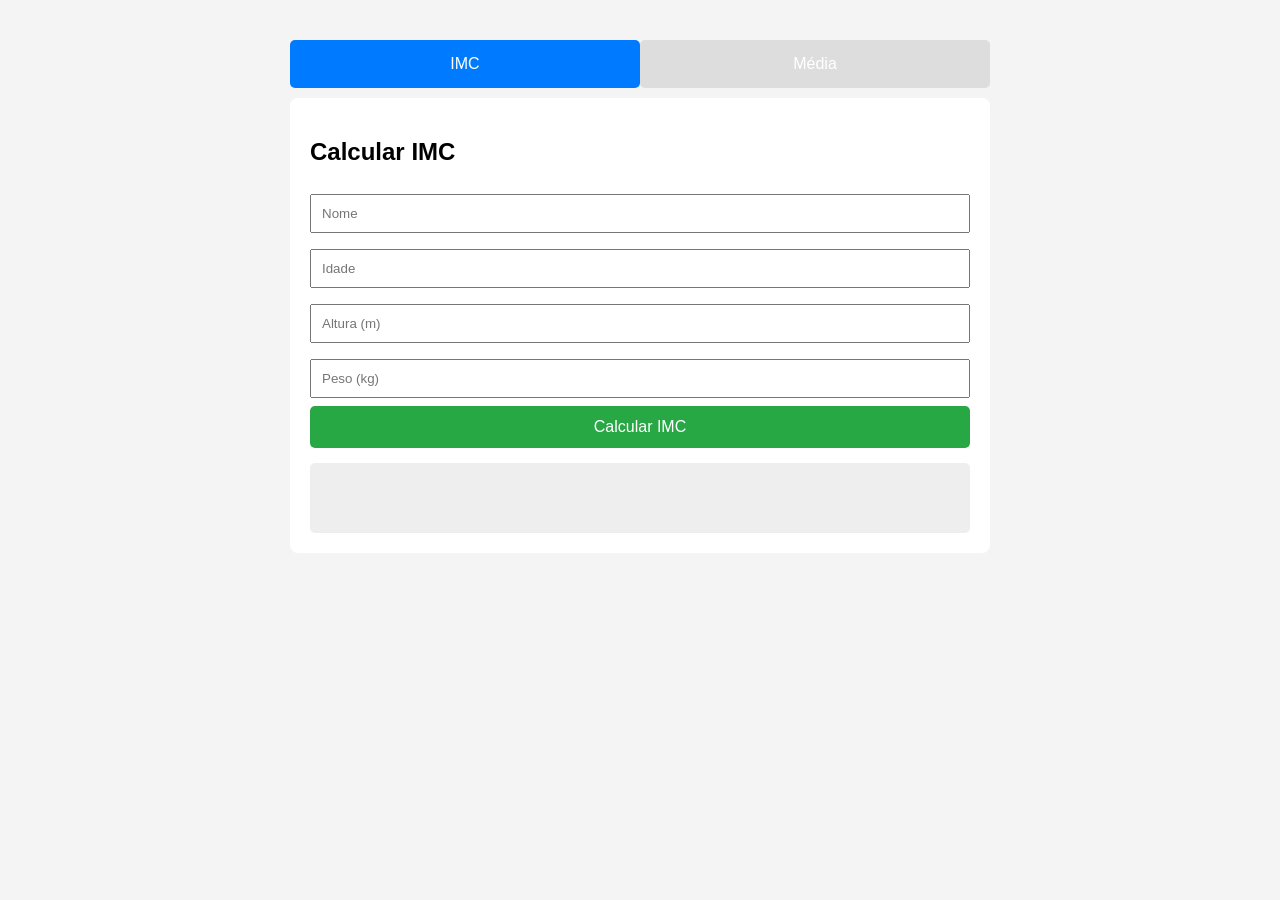
==== index.html @ 05ee16d1 "pc" ====
<!DOCTYPE html>
<html lang="pt-br">

<head>
    <meta charset="UTF-8">
    <meta name="viewport" content="width=device-width, initial-scale=1.0">
    <title>Tabs com API</title>

    <style>
        body {
            font-family: Arial, sans-serif;
            max-width: 700px;
            margin: 40px auto;
            background: #f4f4f4;
        }

        .tabs {
            display: flex;
            margin-bottom: 10px;
        }

        .tab-btn {
            flex: 1;
            padding: 15px;
            cursor: pointer;
            border: none;
            background: #ddd;
            font-size: 16px;
        }

        .tab-btn.active {
            background: #007bff;
            color: white;
        }

        .tab-content {
            display: none;
            background: white;
            padding: 20px;
            border-radius: 8px;
        }

        .tab-content.active {
            display: block;
        }

        input {
            width: 100%;
            padding: 10px;
            margin: 8px 0;
            box-sizing: border-box;
        }

        button {
            padding: 12px;
            background: #28a745;
            color: white;
            border: none;
            width: 100%;
            cursor: pointer;
            font-size: 16px;
            border-radius: 5px;
        }

        .resultado {
            margin-top: 15px;
            padding: 15px;
            background: #eee;
            border-radius: 5px;
            min-height: 40px;
        }
    </style>
</head>

<body>

    <div class="tabs">
        <button class="tab-btn active" onclick="abrirTab(0)">IMC</button>
        <button class="tab-btn" onclick="abrirTab(1)">Média</button>
    </div>

    <!-- TAB 1 -->
    <div class="tab-content active">
        <h2>Calcular IMC</h2>

        <input type="text" id="nome" placeholder="Nome">
        <input type="number" id="idade" placeholder="Idade">
        <input type="number" id="altura" placeholder="Altura (m)">
        <input type="number" id="peso" placeholder="Peso (kg)">

        <button onclick="calcularIMC()">Calcular IMC</button>

        <div class="resultado" id="resultadoIMC"></div>
    </div>

    <script>
        function abrirTab(index) {
            document.querySelectorAll('.tab-content').forEach(tab => tab.classList.remove('active'));
            document.querySelectorAll('.tab-btn').forEach(btn => btn.classList.remove('active'));

            document.querySelectorAll('.tab-content')[index].classList.add('active');
            document.querySelectorAll('.tab-btn')[index].classList.add('active');
        }

        function formatarResposta(resultado) {
            if (resultado.erro) {
                return `<div style="color: #721c24; padding: 15px; background: #f8d7da; border: 1px solid #f5c6cb; border-radius: 5px; font-weight: bold;">
                            ⚠️ Erro: ${resultado.erro}
                        </div>`;
            }

            let html = `<div style="padding: 15px; background: #d4edda; color: #155724; border: 1px solid #c3e6cb; border-radius: 5px;">`;
            html += `<h3 style="margin-top: 0; margin-bottom: 15px; border-bottom: 1px solid #c3e6cb; padding-bottom: 5px;">✅ Sucesso</h3>`;
            html += `<ul style="list-style-type: none; padding-left: 0; margin: 0;">`;

            for (const [key, value] of Object.entries(resultado)) {
                // Capitaliza a primeira letra e ajusta o nome (ex: imc -> IMC)
                let label = key.charAt(0).toUpperCase() + key.slice(1);
                if (key.toLowerCase() === 'imc') label = 'IMC';

                html += `<li style="margin-bottom: 8px; font-size: 16px;">
                            <strong style="color: #0b2e13;">${label}:</strong> ${value}
                         </li>`;
            }

            html += `</ul></div>`;
            return html;
        }

        async function calcularIMC() {
            const dados = {
                nome: document.getElementById("nome").value,
                idade: document.getElementById("idade").value,
                altura: document.getElementById("altura").value,
                peso: document.getElementById("peso").value
            };

            try {
                const res = await fetch("http://localhost:3000/imc", {
                    method: "POST",
                    headers: {
                        "Content-Type": "application/json"
                    },
                    body: JSON.stringify(dados)
                });

                const resultado = await res.json();
                document.getElementById("resultadoIMC").innerHTML = formatarResposta(resultado);
            } catch (erro) {
                document.getElementById("resultadoIMC").innerHTML = formatarResposta({ erro: "Falha na comunicação com o servidor." });
            }
        }

    </script>

</body>

</html>
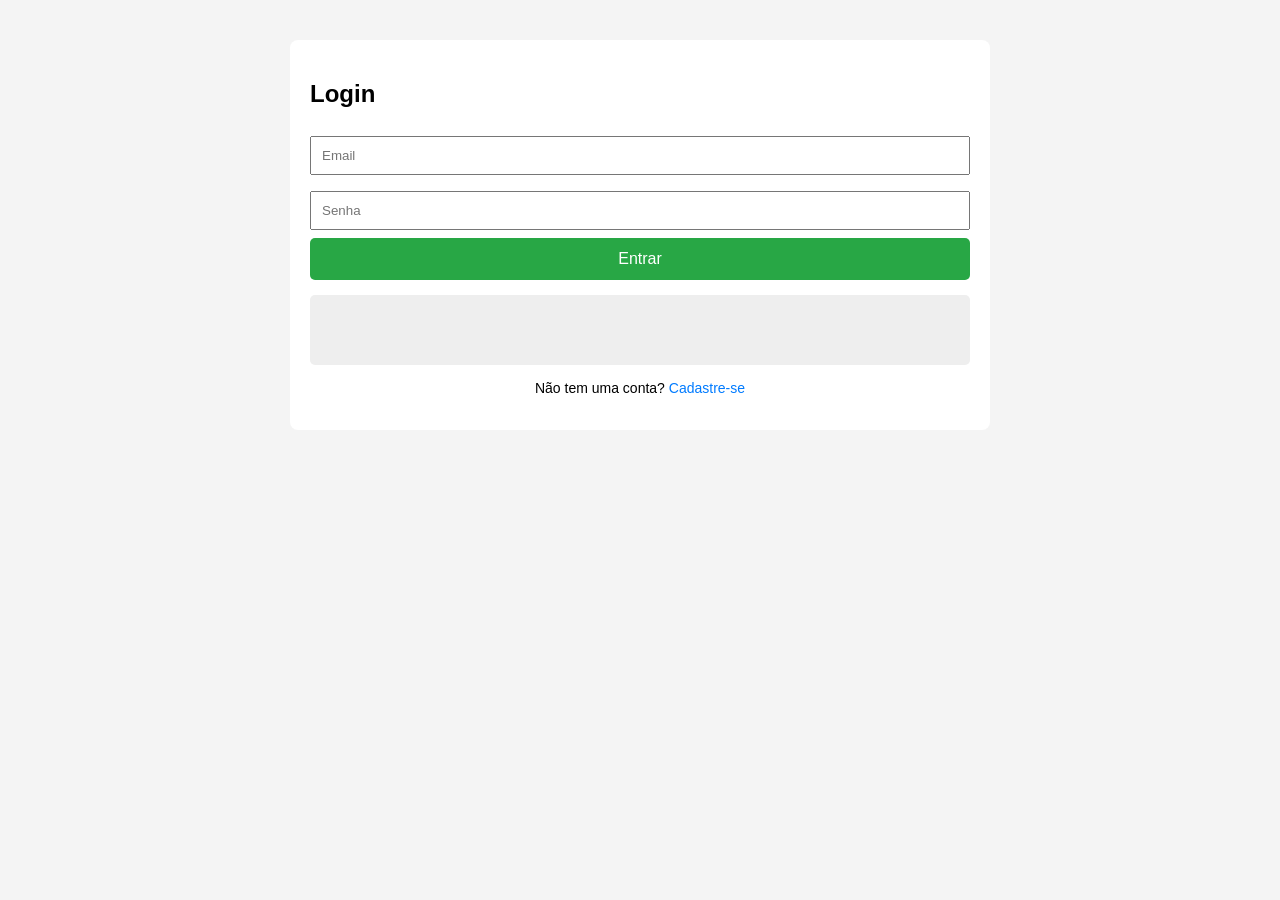
==== commit 8fe239ea: "pc" ====
--- a/index.html
+++ b/index.html
@@ -5,153 +5,47 @@
     <meta charset="UTF-8">
     <meta name="viewport" content="width=device-width, initial-scale=1.0">
     <title>Tabs com API</title>
-
-    <style>
-        body {
-            font-family: Arial, sans-serif;
-            max-width: 700px;
-            margin: 40px auto;
-            background: #f4f4f4;
-        }
-
-        .tabs {
-            display: flex;
-            margin-bottom: 10px;
-        }
-
-        .tab-btn {
-            flex: 1;
-            padding: 15px;
-            cursor: pointer;
-            border: none;
-            background: #ddd;
-            font-size: 16px;
-        }
-
-        .tab-btn.active {
-            background: #007bff;
-            color: white;
-        }
-
-        .tab-content {
-            display: none;
-            background: white;
-            padding: 20px;
-            border-radius: 8px;
-        }
-
-        .tab-content.active {
-            display: block;
-        }
-
-        input {
-            width: 100%;
-            padding: 10px;
-            margin: 8px 0;
-            box-sizing: border-box;
-        }
-
-        button {
-            padding: 12px;
-            background: #28a745;
-            color: white;
-            border: none;
-            width: 100%;
-            cursor: pointer;
-            font-size: 16px;
-            border-radius: 5px;
-        }
-
-        .resultado {
-            margin-top: 15px;
-            padding: 15px;
-            background: #eee;
-            border-radius: 5px;
-            min-height: 40px;
-        }
-    </style>
+    <link rel="stylesheet" href="style.css">
 </head>
 
 <body>
 
     <div class="tabs">
-        <button class="tab-btn active" onclick="abrirTab(0)">IMC</button>
-        <button class="tab-btn" onclick="abrirTab(1)">Média</button>
+        <button class="tab-btn active" onclick="abrirTab(0)">Listar Clientes</button>
+        <button class="tab-btn" onclick="abrirTab(1)">Cadastrar Cliente</button>
     </div>
+    <a id="logout" class="logout-link" onclick="logout()">Logout</a>
 
     <!-- TAB 1 -->
     <div class="tab-content active">
-        <h2>Calcular IMC</h2>
+        <h2>Clientes Cadastrados</h2>
 
-        <input type="text" id="nome" placeholder="Nome">
-        <input type="number" id="idade" placeholder="Idade">
-        <input type="number" id="altura" placeholder="Altura (m)">
-        <input type="number" id="peso" placeholder="Peso (kg)">
+        <div class="search-container">
+            <input type="text" id="busca_cpf" placeholder="Buscar por CPF">
+            <button onclick="buscarClientes()">Buscar</button>
+            <button onclick="listarClientes()" style="background: #6c757d;">Limpar</button>
+        </div>
 
-        <button onclick="calcularIMC()">Calcular IMC</button>
-
-        <div class="resultado" id="resultadoIMC"></div>
+        <div id="listaClientes" class="client-list"></div>
     </div>
 
-    <script>
-        function abrirTab(index) {
-            document.querySelectorAll('.tab-content').forEach(tab => tab.classList.remove('active'));
-            document.querySelectorAll('.tab-btn').forEach(btn => btn.classList.remove('active'));
+    <!-- TAB 2 -->
+    <div class="tab-content">
+        <h2>Cadastrar Cliente</h2>
 
-            document.querySelectorAll('.tab-content')[index].classList.add('active');
-            document.querySelectorAll('.tab-btn')[index].classList.add('active');
-        }
+        <input type="text" id="cliente_cpf" placeholder="CPF">
+        <input type="text" id="cliente_nome" placeholder="Nome">
+        <input type="number" id="cliente_idade" placeholder="Idade">
+        <input type="text" id="cliente_endereco" placeholder="Endereço">
+        <input type="text" id="cliente_bairro" placeholder="Bairro">
+        <input type="text" id="cliente_contato" placeholder="Contato">
 
-        function formatarResposta(resultado) {
-            if (resultado.erro) {
-                return `<div style="color: #721c24; padding: 15px; background: #f8d7da; border: 1px solid #f5c6cb; border-radius: 5px; font-weight: bold;">
-                            ⚠️ Erro: ${resultado.erro}
-                        </div>`;
-            }
+        <button onclick="cadastrarCliente()">Cadastrar Cliente</button>
 
-            let html = `<div style="padding: 15px; background: #d4edda; color: #155724; border: 1px solid #c3e6cb; border-radius: 5px;">`;
-            html += `<h3 style="margin-top: 0; margin-bottom: 15px; border-bottom: 1px solid #c3e6cb; padding-bottom: 5px;">✅ Sucesso</h3>`;
-            html += `<ul style="list-style-type: none; padding-left: 0; margin: 0;">`;
+        <div class="resultado" id="resultadoCliente"></div>
+    </div>
 
-            for (const [key, value] of Object.entries(resultado)) {
-                // Capitaliza a primeira letra e ajusta o nome (ex: imc -> IMC)
-                let label = key.charAt(0).toUpperCase() + key.slice(1);
-                if (key.toLowerCase() === 'imc') label = 'IMC';
-
-                html += `<li style="margin-bottom: 8px; font-size: 16px;">
-                            <strong style="color: #0b2e13;">${label}:</strong> ${value}
-                         </li>`;
-            }
-
-            html += `</ul></div>`;
-            return html;
-        }
-
-        async function calcularIMC() {
-            const dados = {
-                nome: document.getElementById("nome").value,
-                idade: document.getElementById("idade").value,
-                altura: document.getElementById("altura").value,
-                peso: document.getElementById("peso").value
-            };
-
-            try {
-                const res = await fetch("http://localhost:3000/imc", {
-                    method: "POST",
-                    headers: {
-                        "Content-Type": "application/json"
-                    },
-                    body: JSON.stringify(dados)
-                });
-
-                const resultado = await res.json();
-                document.getElementById("resultadoIMC").innerHTML = formatarResposta(resultado);
-            } catch (erro) {
-                document.getElementById("resultadoIMC").innerHTML = formatarResposta({ erro: "Falha na comunicação com o servidor." });
-            }
-        }
-
-    </script>
+    <script src="script.js"></script>
 
 </body>
 
--- a/style.css
+++ b/style.css
@@ -0,0 +1,131 @@
+body {
+    font-family: Arial, sans-serif;
+    max-width: 700px;
+    margin: 40px auto;
+    background: #f4f4f4;
+}
+
+.tabs {
+    display: flex;
+    margin-bottom: 10px;
+}
+
+.tab-btn {
+    flex: 1;
+    padding: 15px;
+    cursor: pointer;
+    border: none;
+    background: #ddd;
+    font-size: 16px;
+}
+
+.tab-btn.active {
+    background: #007bff;
+    color: white;
+}
+
+.tab-content {
+    display: none;
+    background: white;
+    padding: 20px;
+    border-radius: 8px;
+}
+
+.tab-content.active {
+    display: block;
+}
+
+input {
+    width: 100%;
+    padding: 10px;
+    margin: 8px 0;
+    box-sizing: border-box;
+}
+
+button {
+    padding: 12px;
+    background: #28a745;
+    color: white;
+    border: none;
+    width: 100%;
+    cursor: pointer;
+    font-size: 16px;
+    border-radius: 5px;
+}
+
+.resultado {
+    margin-top: 15px;
+    padding: 15px;
+    background: #eee;
+    border-radius: 5px;
+    min-height: 40px;
+}
+
+.logout-link {
+    display: inline-block;
+    margin-top: 12px; /* space above */
+    margin-bottom: 24px; /* extra bottom space */
+    color: #555;
+    text-decoration: none;
+    font-size: 0.9rem;
+    cursor: pointer;
+    float: right; /* align right */
+    margin-right: 20px; /* space from right edge */
+}
+
+/* Clientes list and search styles */
+.search-container {
+    display: flex;
+    gap: 10px;
+    margin-bottom: 20px;
+    align-items: center;
+}
+
+.search-container input {
+    margin: 0;
+    flex: 1;
+}
+
+.search-container button {
+    width: auto;
+    padding: 10px 20px;
+}
+
+.client-list {
+    margin-top: 20px;
+}
+
+.client-card {
+    background: #fff;
+    padding: 15px;
+    margin-bottom: 12px;
+    border-radius: 6px;
+    border-left: 5px solid #007bff;
+    box-shadow: 0 2px 5px rgba(0,0,0,0.05);
+    border-top: 1px solid #eee;
+    border-right: 1px solid #eee;
+    border-bottom: 1px solid #eee;
+}
+
+.client-card h3 {
+    margin: 0 0 8px 0;
+    color: #333;
+    font-size: 1.1rem;
+}
+
+.client-card p {
+    margin: 4px 0;
+    font-size: 0.95rem;
+    color: #555;
+}
+
+.client-card strong {
+    color: #222;
+}
+
+.no-clients {
+    text-align: center;
+    color: #888;
+    padding: 20px;
+    font-style: italic;
+}
